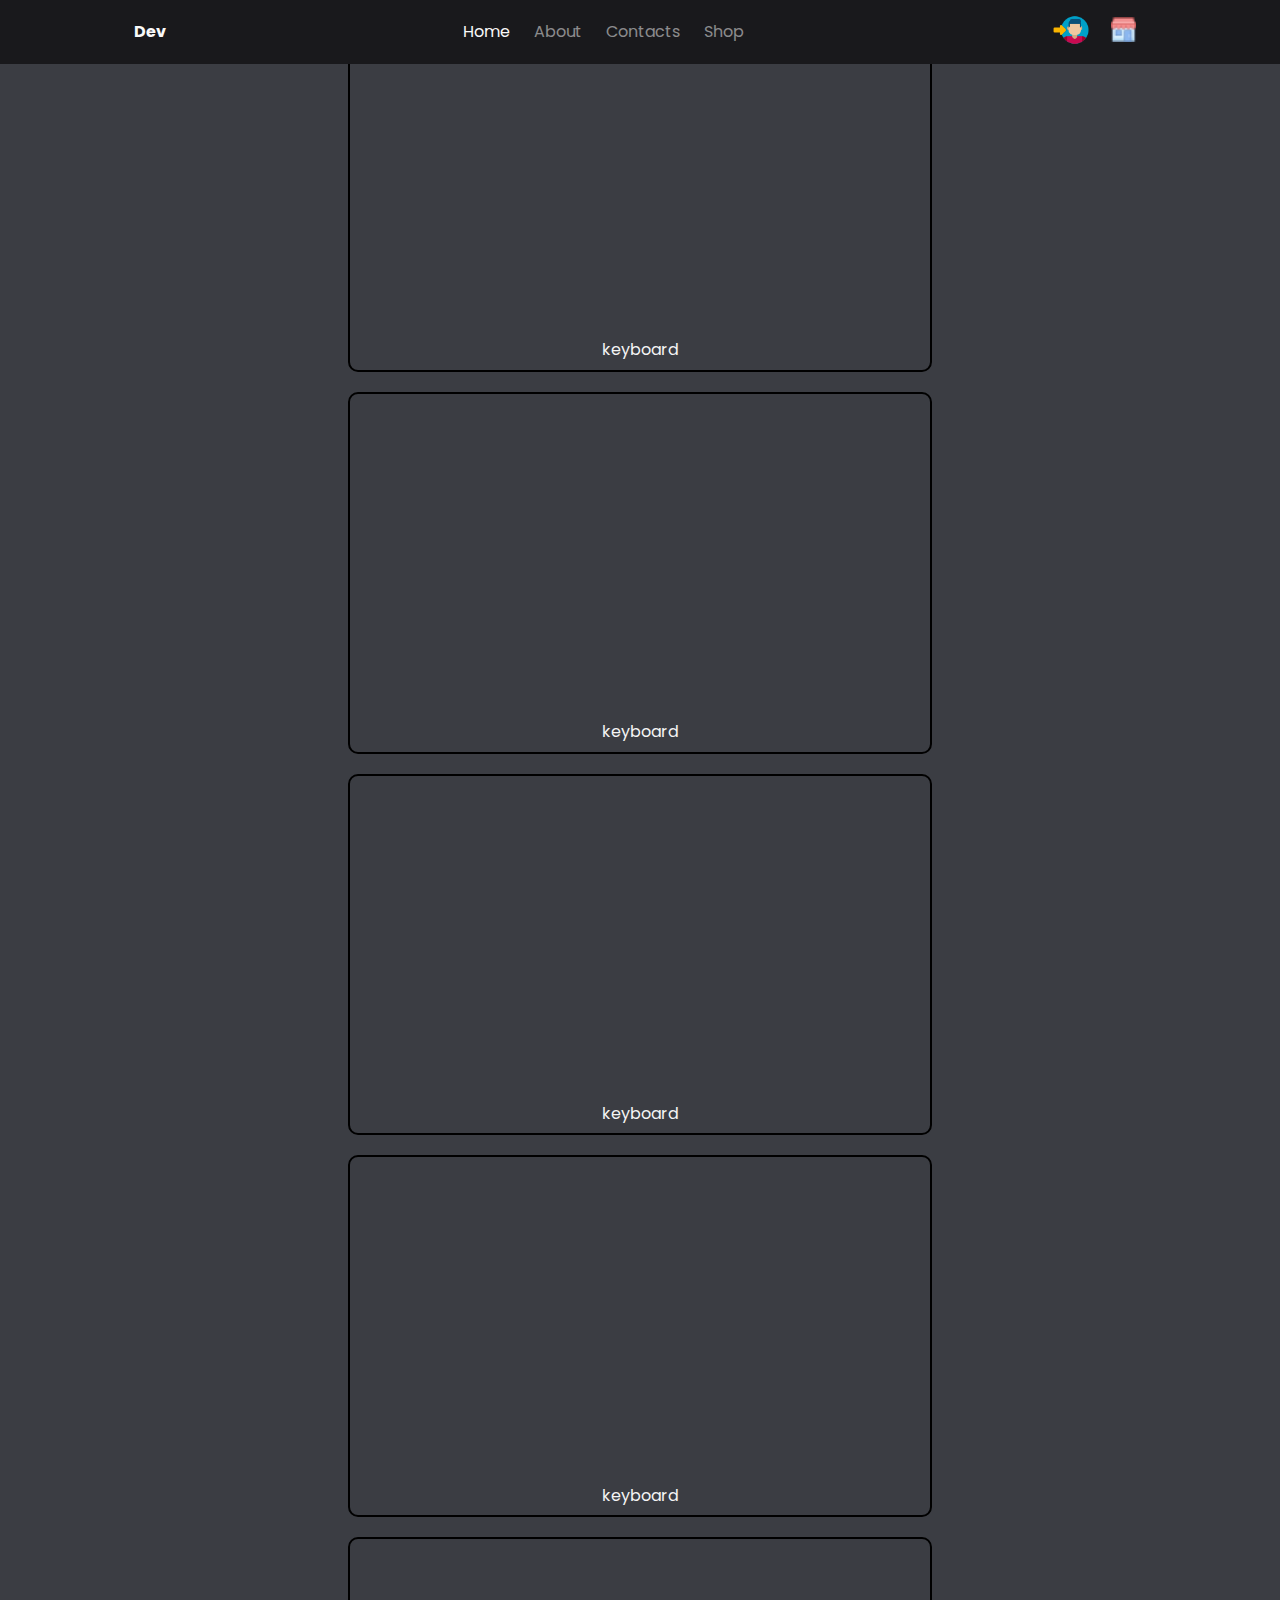
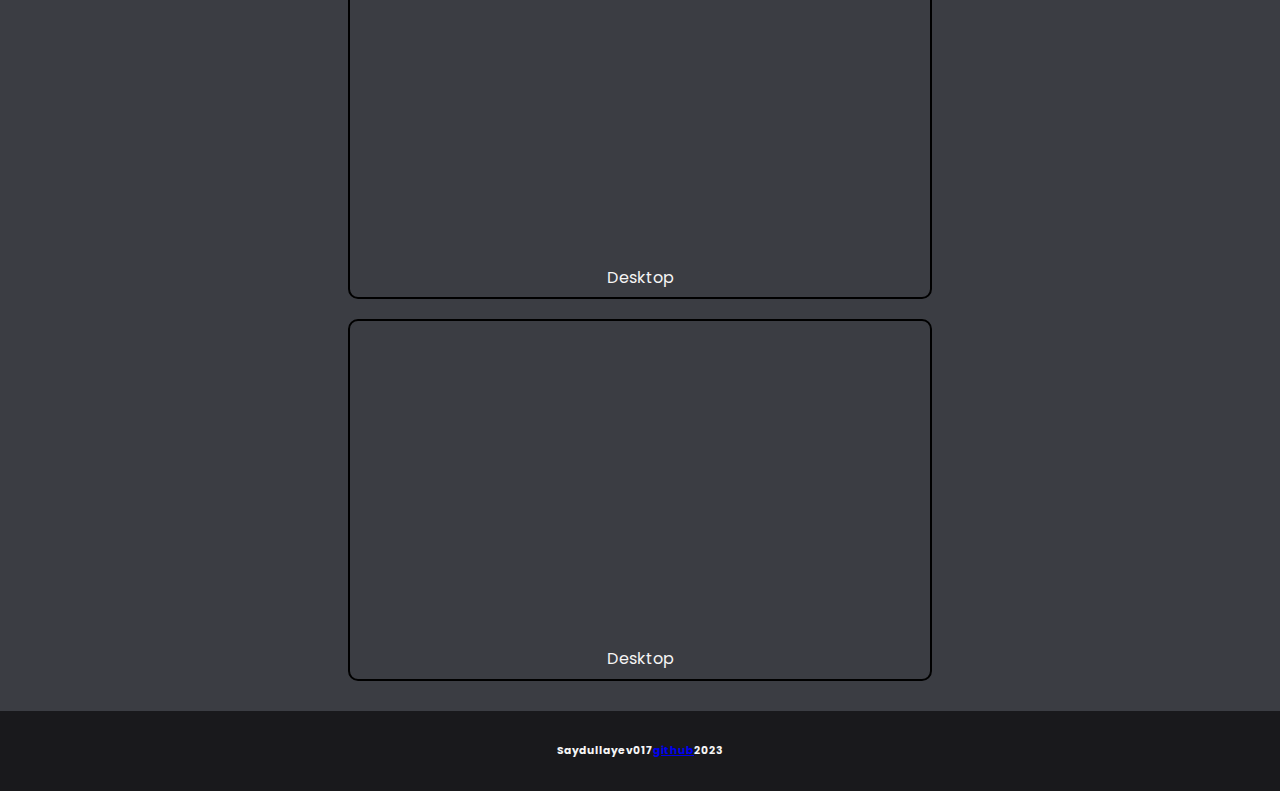
==== index.html @ ff91e8c8 "Added a section_second and blocks" ====
<!DOCTYPE html>
<html lang="en">
<head>
    <meta charset="UTF-8">
    <meta name="viewport" content="width=device-width, initial-scale=1.0">
    <link rel="stylesheet" href="./src/styles/style.css">
    <link rel="stylesheet" href="./src/styles/normalize.css">
    <link rel="stylesheet" href="./index.css">
    <link href="https://fonts.googleapis.com/icon?family=Material+Icons"
      rel="stylesheet">
    <link href="/your-path-to-fontawesome/css/fontawesome.css" rel="stylesheet">
    <title>Web Dev</title>

</head>
<body>
<!-- Container Wrapper -->
    <div class="wrapper">

<!-- Header -->
        <header class="header">
            <nav class="header-navbar">
                <div class="navbar-overlay" onclick="toggleMenuOpen()"></div>

                <button type="button" class="navbar-burger" onclick="toggleMenuOpen()">
                    <span class="material-icons">menu</span>
                </button>

                <h1 class="navbar-title">Dev</h1>
                <nav class="navbar-menu">
                    <button type="button" class="active"><a href="index.html">Home</a></button>
                    <button type="button" class=""><a href="/src/components/about/about.html">About</a></button>
                    <button type="button" class=""><a href="/src/components/contacts/contacts.html">Contacts</a></button>
                    <button type="button" class=""><a href="/src/components/shop/shop.html">Shop</a></button>
                </nav>

                <div class="log">
                    <a href="/src/components/log/log.html"><img src="/src/assets/login.png" style="width: 40px; margin: 10px;" alt=""></a></li>
                    <a href="#"><img src="/src/assets/shop.png" style="width: 25px; margin: 10px;" alt=""></a></li>
                </div>

            </nav>
        </header>

<!-- Main -->
        <main class="main">
            <!-- first -->
            <section class="section_second">
                <div class="block_1">
                    <iframe width="560" height="315" src="https://www.youtube.com/embed/-1fP-hCptP8?si=ERndYBx2W8HJwsbQ" title="YouTube video player" frameborder="0" allow="accelerometer; autoplay; clipboard-write; encrypted-media; gyroscope; picture-in-picture; web-share" allowfullscreen></iframe>
                    <p>keyboard</p>
                </div>
                
                <div class="block_2">
                    <iframe width="560" height="315" src="https://www.youtube.com/embed/ORWeWr7bZyM?si=LJGb68ZSleBan-Cn" title="YouTube video player" frameborder="0" allow="accelerometer; autoplay; clipboard-write; encrypted-media; gyroscope; picture-in-picture; web-share" allowfullscreen></iframe>    
                    <p>keyboard</p>
                </div>

                <div class="block_3">
                    <iframe width="560" height="315" src="https://www.youtube.com/embed/N7OVagiblPo?si=kR8bjoLPE0bi6aUj" title="YouTube video player" frameborder="0" allow="accelerometer; autoplay; clipboard-write; encrypted-media; gyroscope; picture-in-picture; web-share" allowfullscreen></iframe>    
                    <p>keyboard</p>
                </div>
                
                <div class="block_4">
                    <iframe width="560" height="315" src="https://www.youtube.com/embed/NgKJIMyz9kI?si=bmhHI2yXl47X5XbR" title="YouTube video player" frameborder="0" allow="accelerometer; autoplay; clipboard-write; encrypted-media; gyroscope; picture-in-picture; web-share" allowfullscreen></iframe>
                    <p>keyboard</p>
                </div>
                
                <div class="block_5">
                    <iframe width="560" height="315" src="https://www.youtube.com/embed/htn5_M7Wi50?si=7bQc5EC3gcm3yZvz" title="YouTube video player" frameborder="0" allow="accelerometer; autoplay; clipboard-write; encrypted-media; gyroscope; picture-in-picture; web-share" allowfullscreen></iframe>
                    <p>Desktop</p>
                </div>

                <div class="block_6">
                    <iframe width="560" height="315" src="https://www.youtube.com/embed/Ojb8OQCBqFs?si=UhZxWdJc5kx9z6rZ" title="YouTube video player" frameborder="0" allow="accelerometer; autoplay; clipboard-write; encrypted-media; gyroscope; picture-in-picture; web-share" allowfullscreen></iframe>
                    <p>Desktop</p>
                </div>
            
            </section>
        </main>

<!-- Footer -->
        <footer class="footer">
            <h6>Saydullayev017<a href="https://github.com/Saydullayev017">github</a></h6>
            <h6>2023</h6>
        </footer>
    </div>

    <script type="text/javascript">
        const toggleMenuOpen = () => document.body.classList.toggle("open");
    </script>
</body>
</html>
---- src/styles/style.css ----
@import url('https://fonts.googleapis.com/css2?family=Poppins:wght@300;400;500;600&display=swap');
* {
    padding: 0;
    margin: 0;
    box-sizing: border-box;
}

html,
body {
	height: 100%;
    background-color: #3b3d43;
}

.wrapper {
	position: relative;
	min-height: 100%;
}

/* ----------------header------------------ */
button {
    border: 0;
    padding: 0;
    font-family: inherit;
    background: transparent;
    color: inherit;
    cursor: pointer;
}
.header-navbar {
    position: fixed;
    z-index: 1;
    top: 0;
    left: 0;
    display: flex;
    align-items: center;
    justify-content: space-around;
    width: 100%;
    height: 64px;
    background-color: #19191c;
    color: #f9f9f9;
    font-family: 'Poppins';
}

.navbar-overlay {
    position: fixed;
    z-index: 2;
    top: 0;
    left: 0;
    width: 100%;
    height: 100%;
    background-color: rgba(0,0,0,0.5);
    visibility: hidden;
    opacity: 0;
    transition: 0.5s;
}

body.open .navbar-overlay {
    visibility: visible;
    opacity: 1;
}

.navbar-burger {
    position: absolute;
    top: 0;
    left: 0;
    display: grid;
    place-items: center;
    width: 64px;
    height: 64px;
    padding: 0;
}

.navbar-title {
    margin: 0;
    font-size: 16px;
}

.navbar-menu {
    position: fixed;
    z-index: 3;
    top: 0;
    left: 0;
    translate: -100% 0;
    width: 270px;
    height: 100%;
    padding: 20px;
    display: flex;
    gap: 8px;
    flex-direction: column;
    background-color: #000;
    visibility: hidden;
    transition: all 0.3s;
}

.navbar-menu a {
    text-decoration: none;
}

body.open .navbar-menu {
    translate: 0 0;
    visibility: visible;
}

.navbar-menu > button a {
    color: rgba(255,255,255,0.5);
    background: transparent;
    padding: 0 8px;
    transition: all 0.3s;
}

.navbar-menu > button.active a{
    color: inherit;
}

.navbar-menu > button.active:hover {
    color: rgba(255,255,255,0.75);
}

.log {
    display: flex;
    align-items: center;
}


/* ------------------------------------------------------ */

@media only screen and (min-width: 600px) {
    .navbar {
        justify-content: space-between;
        padding: 0 0 0 16px;
    }
    .navbar-overlay {
        display: none;
    }
    .navbar-burger {
        display: none;
    }
    .navbar-menu {
        position: static;
        translate: 0 0;
        width: auto;
        background: transparent;
        flex-direction: row;
        visibility: visible;
    }
}

/* ------------------------------------------------------ */


.footer {
	position: absolute;
	left: 0;
	bottom: 0;
	width: 100%;
	height: 80px;
    background-color: #19191c;
}
footer {
    display: flex;
    justify-content: center;
    align-items: center;
}
h6, p {
    font-family: 'Poppins';
    color: whitesmoke;
}

/* ------------------------------------------------------ */
---- index.css ----
main {
    padding-bottom: 100px;
}
.section {
    position: relative;
    width: 60vw;
    height: 35vh;
    box-shadow: 10px 10px 20px rgba(0,0,0,0.6);
    margin: 5rem auto;
    overflow: hidden;
    opacity: 0.75;
    border-radius: 20px;
}
.section_second {
    display: flex;
    justify-content: center;
    align-items: center;
    flex-direction: column;
    text-align: center;
}

.block_1,.block_2,.block_3,.block_4,.block_5,.block_6{
    border: 2px solid #000;
    border-radius: 10px;
    margin: 10px;
    padding: 10px;
}
.section .section-holder {
    display: grid;
    grid-template-columns: repeat(3, 100%);
    height: 100%;
    width: 100%;
    z-index: 1;
    opacity: 0.75;
    animation: slider 30s ease-in-out infinite alternate;
}
.section-holder #slider-img-1 {
    background-image: url(/src/assets/slide-1.jpg);
    background-position: center;
    background-repeat: no-repeat;
    background-size: cover;
    width: 100%;
}
.main #slider-img-2 {
    background-image: url(/src/assets/slide-2.webp);
    background-position: center;
    background-repeat: no-repeat;
    background-size: cover;
    width: 100%;

}
.main #slider-img-3 {
    background-image: url(/src/assets/slide-3.webp);
    background-position: center;
    background-repeat: no-repeat;
    background-size: cover;
    width: 100%;

}
@keyframes slider {
    0% {transform: translate(0%);}
    10% {transform: translate(-100%);}
    20% {transform: translate(-200%);}

}
/* ------------------------------------------------ */

.section-cards {
    display: flex;
    justify-content: center;
    align-items: center;
    width: 400px;
    flex-wrap: wrap;
}
.section-cards img {
    background-position: center;
    background-repeat: no-repeat;
    background-size: cover;
    width: 200px;
    margin: 10px;
    border-radius: 20px;
}
@media (min-width: 280px) and (max-width: 374px) {
    .section {
        width: 250px;
    }
}
@media (min-width: 375px) and (max-width: 539px) {
    .section {
        width: 350px;
    }
}
@media (min-width: 540px) and (max-width: 759px) {
    .section {
        width: 450px;
    }
}
@media (min-width: 760px) and (max-width: 819px) {
    .section {
        width: 650px;
    }
}
@media (min-width: 820px) and (max-width: 1180px) {
    .section {
        width: 750px;
    }
}
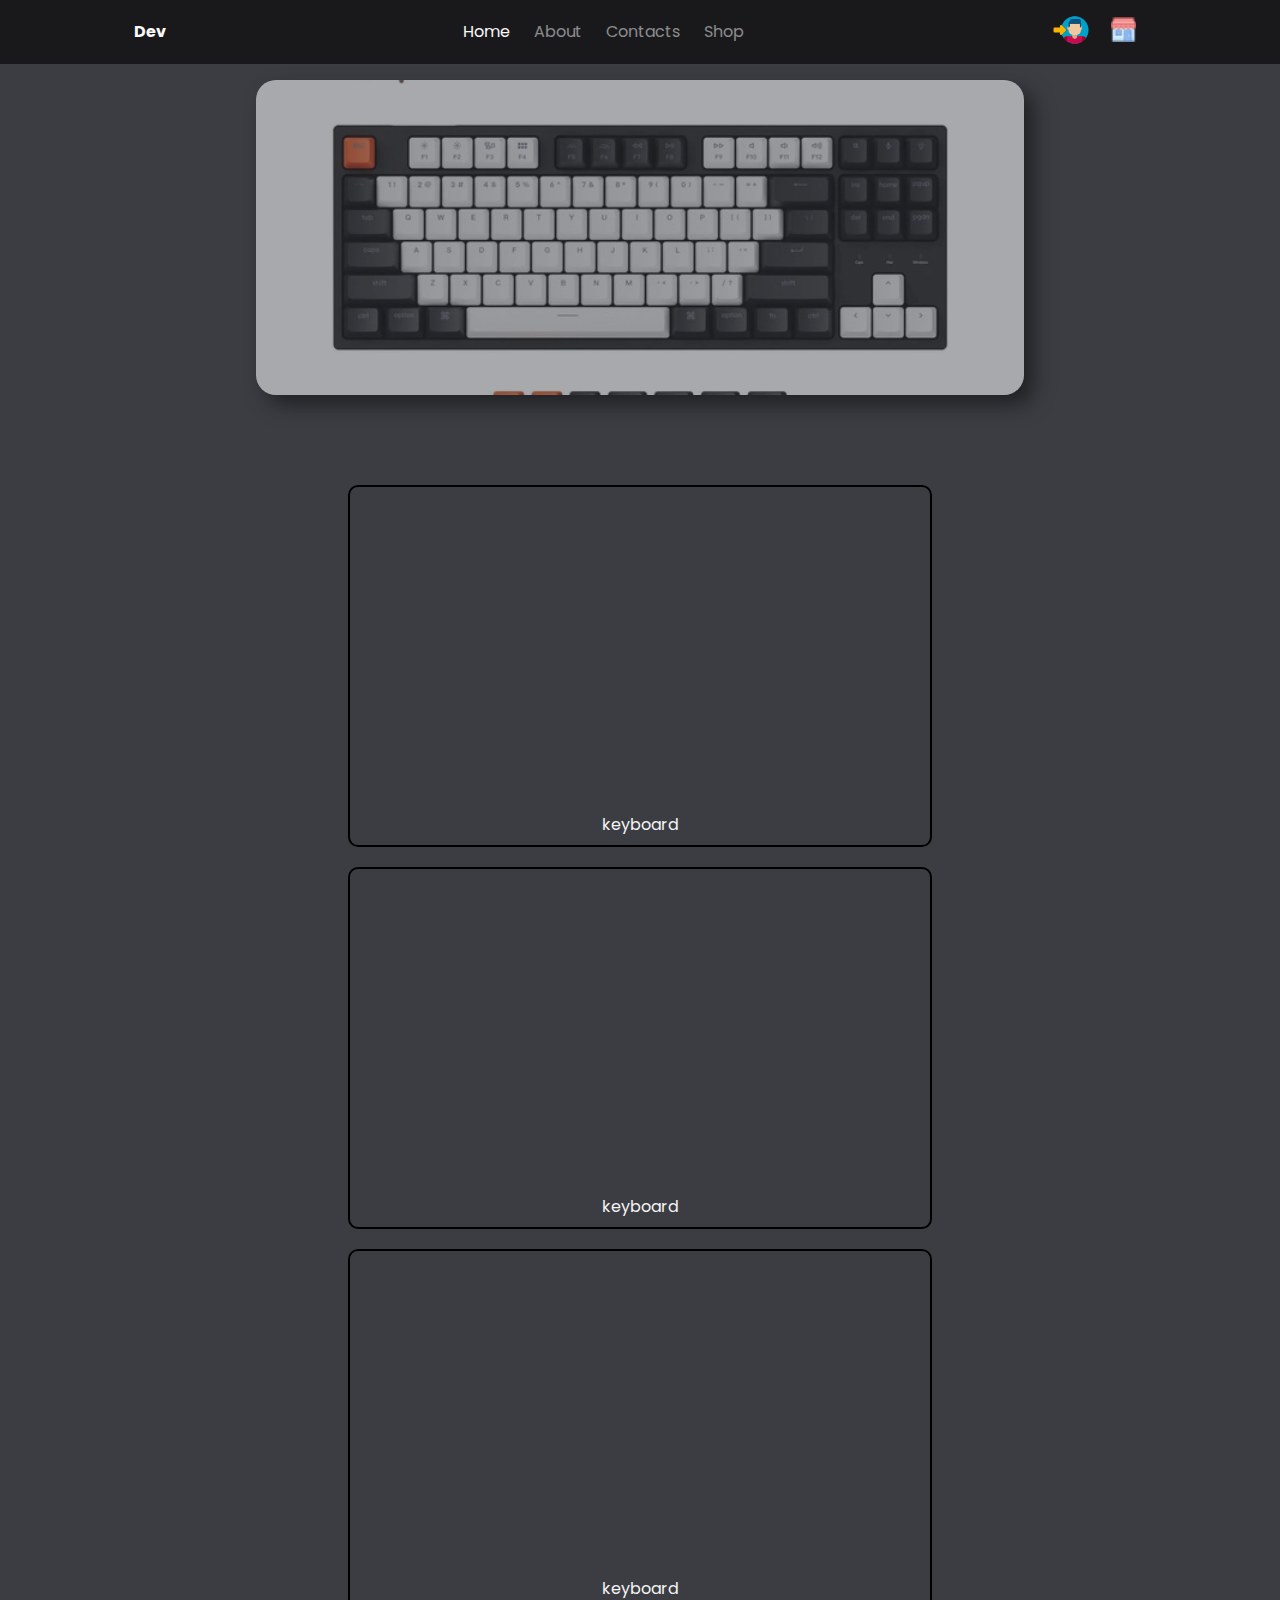
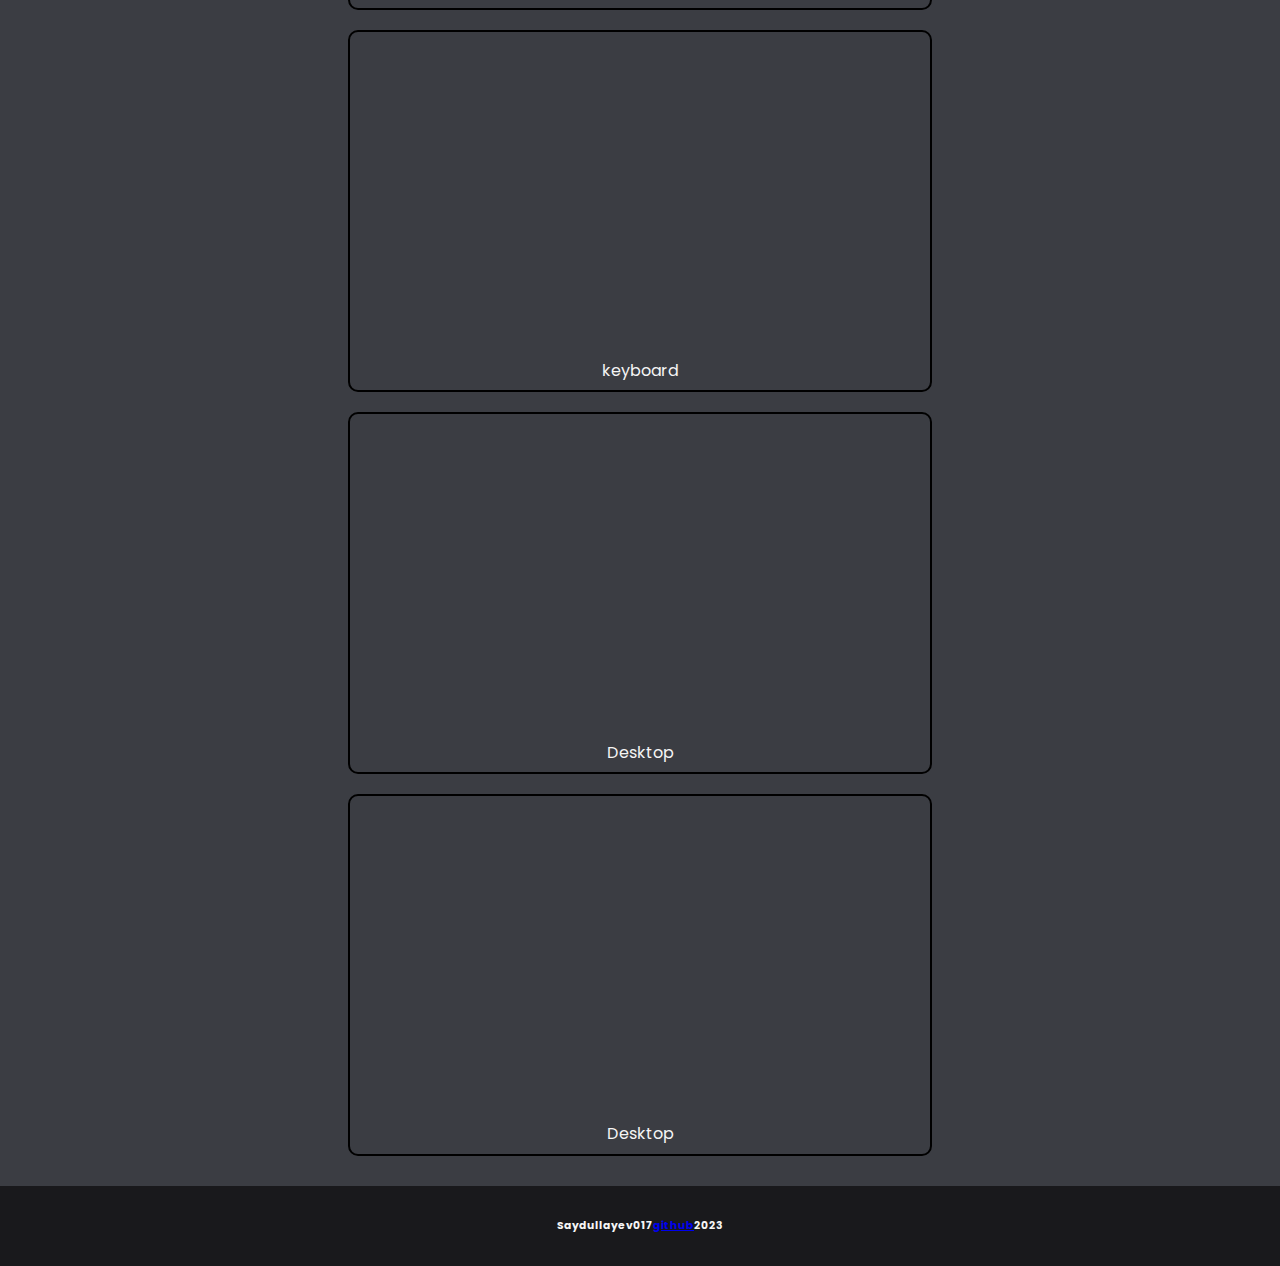
==== commit 1746add0: "Added a section_second and fixed" ====
--- a/index.html
+++ b/index.html
@@ -44,6 +44,14 @@
 <!-- Main -->
         <main class="main">
             <!-- first -->
+            <section class="section">
+                <div class="section-holder">
+                    <div id="slider-img-1"></div>
+                    <div id="slider-img-2"></div>
+                    <div id="slider-img-3"></div>
+                </div>
+            </section>
+            <!-- second -->
             <section class="section_second">
                 <div class="block_1">
                     <iframe width="560" height="315" src="https://www.youtube.com/embed/-1fP-hCptP8?si=ERndYBx2W8HJwsbQ" title="YouTube video player" frameborder="0" allow="accelerometer; autoplay; clipboard-write; encrypted-media; gyroscope; picture-in-picture; web-share" allowfullscreen></iframe>
@@ -76,6 +84,7 @@
                 </div>
             
             </section>
+            <!--  -->
         </main>
 
 <!-- Footer -->
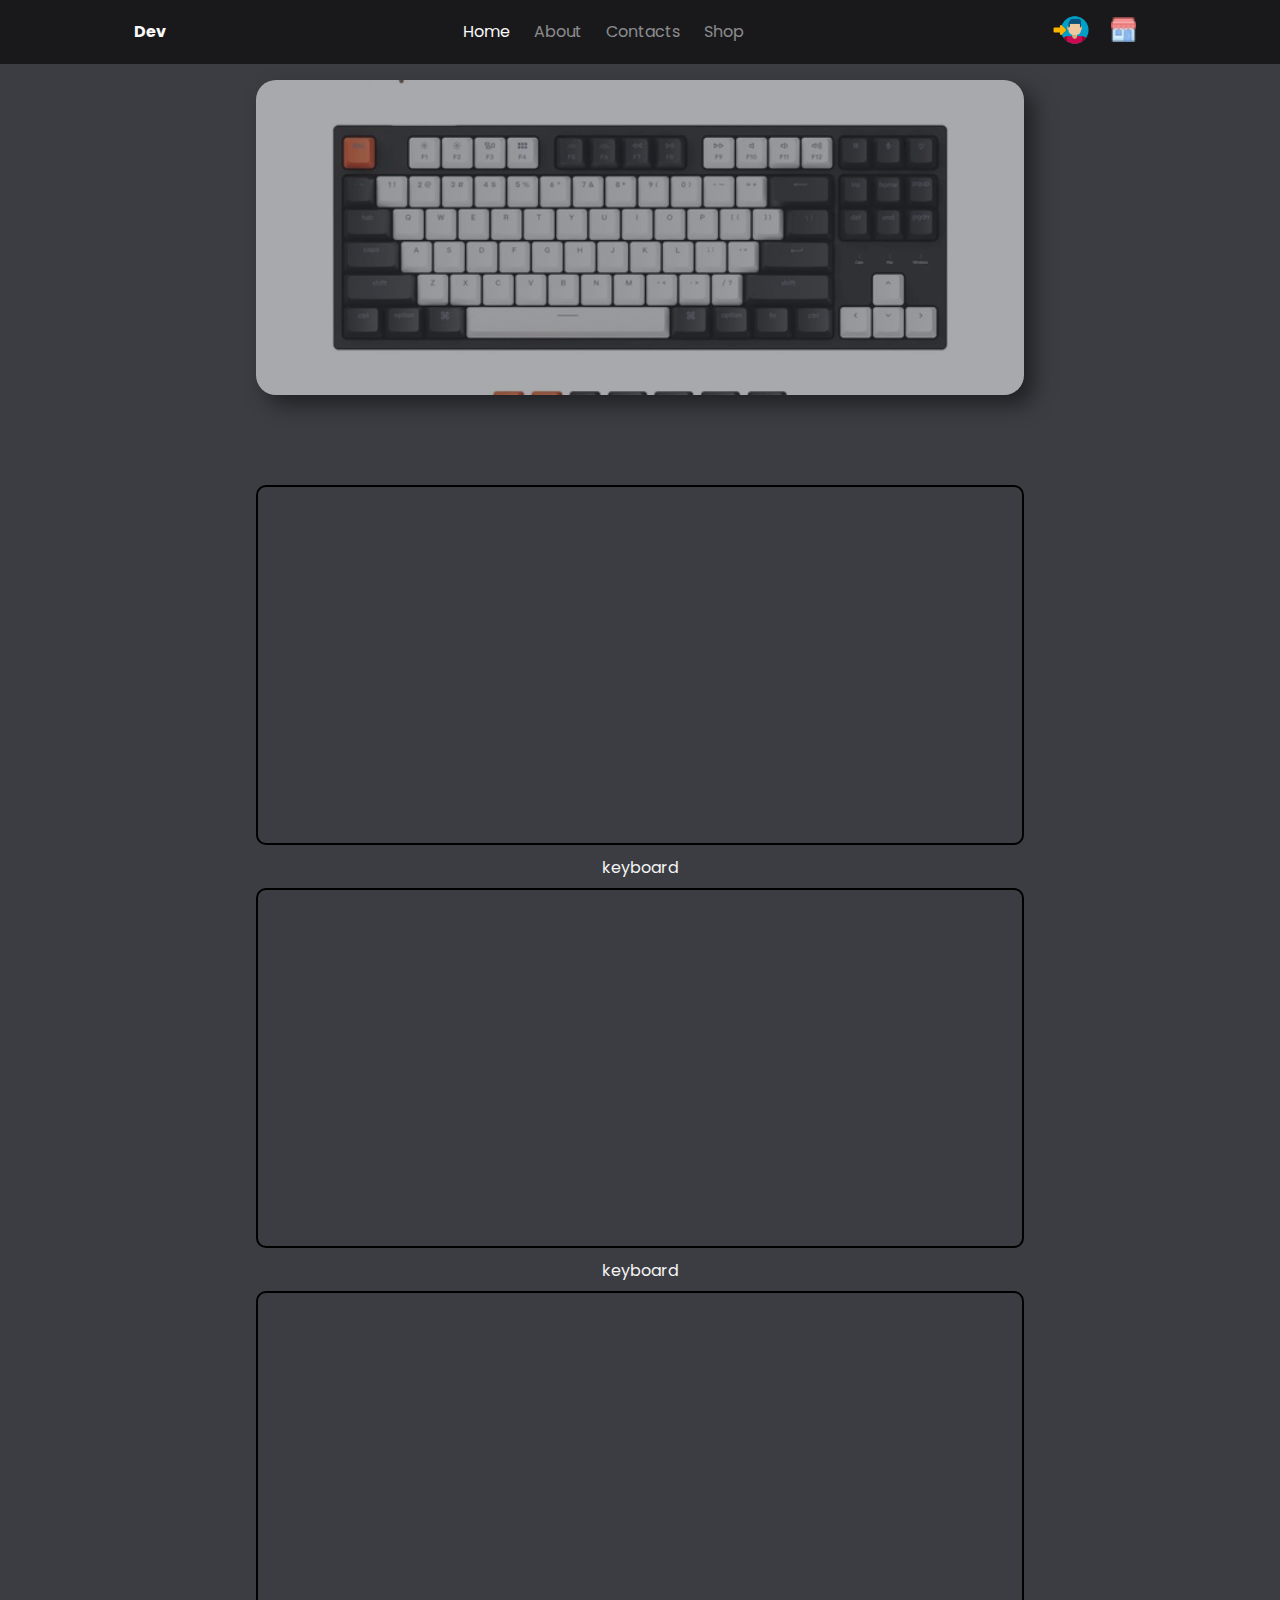
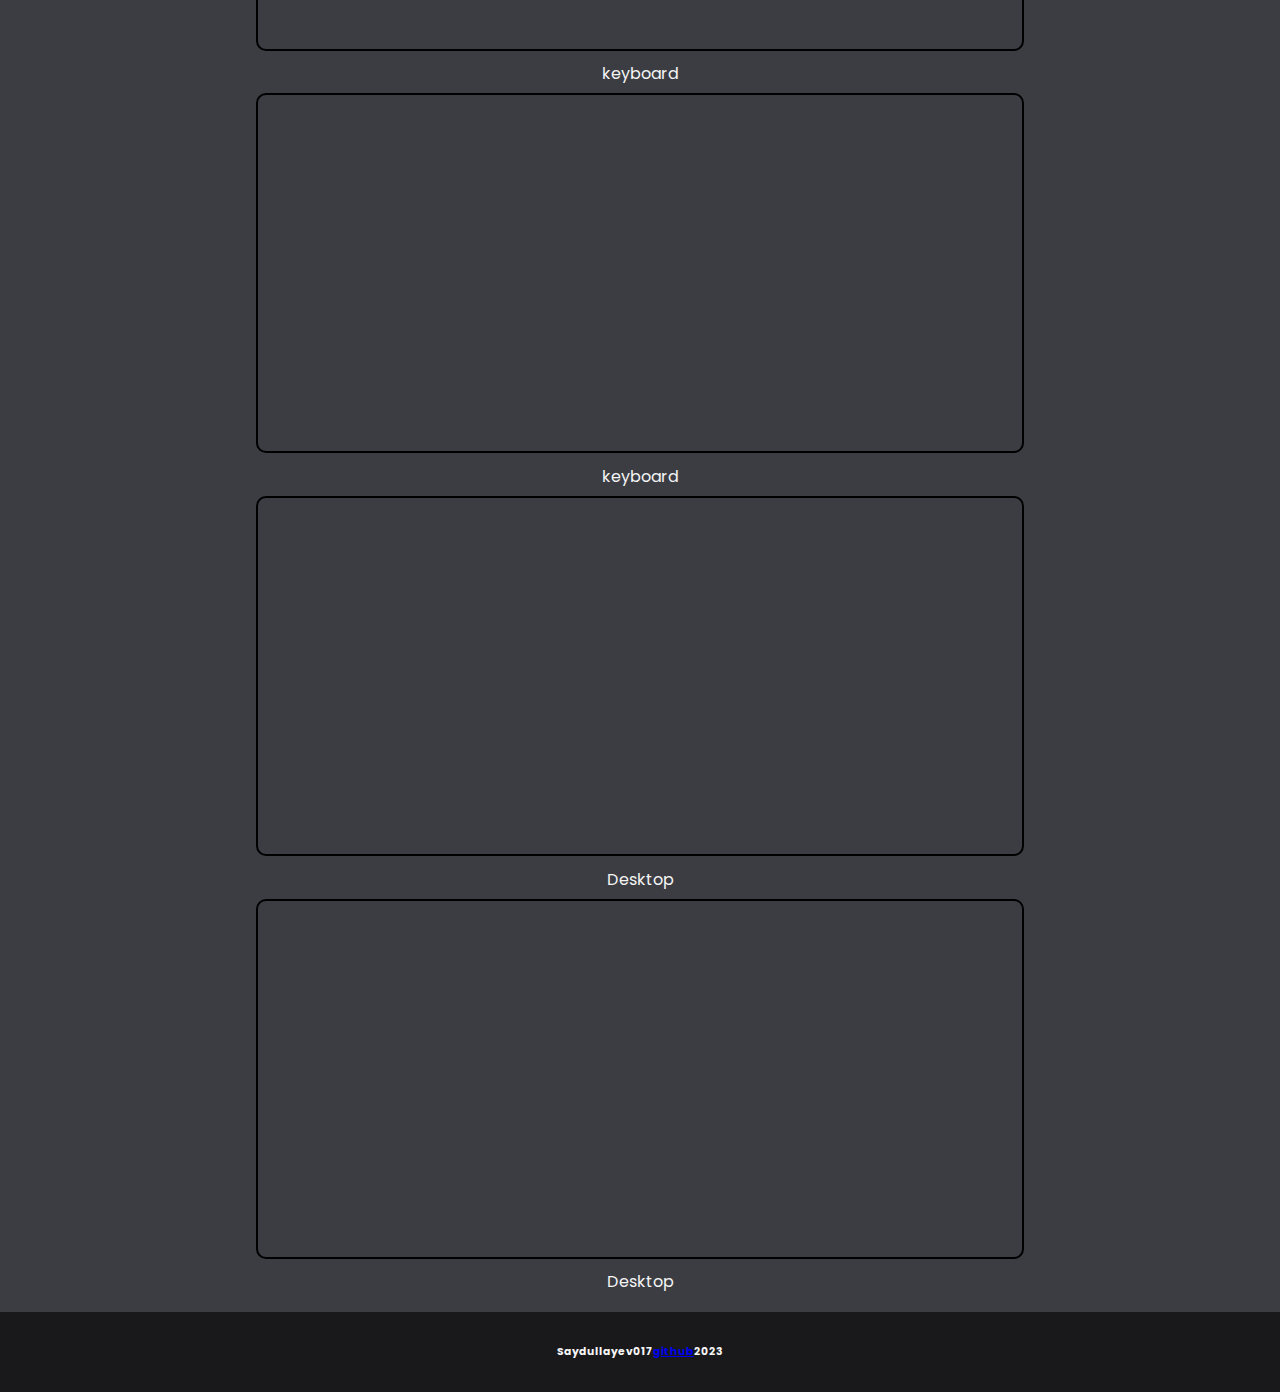
==== commit ed71ce7b: "fixed styles files -> home page and about page. home page block media queryes fixed, about picture f" ====
--- a/index.html
+++ b/index.html
@@ -15,8 +15,7 @@
 <body>
 <!-- Container Wrapper -->
     <div class="wrapper">
-
-<!-- Header -->
+        <!-- Header -->
         <header class="header">
             <nav class="header-navbar">
                 <div class="navbar-overlay" onclick="toggleMenuOpen()"></div>
@@ -35,7 +34,7 @@
 
                 <div class="log">
                     <a href="/src/components/log/log.html"><img src="/src/assets/login.png" style="width: 40px; margin: 10px;" alt=""></a></li>
-                    <a href="#"><img src="/src/assets/shop.png" style="width: 25px; margin: 10px;" alt=""></a></li>
+                    <a href="/src/components/basket/basket.html"><img src="/src/assets/shop.png" style="width: 25px; margin: 10px;" alt=""></a></li>
                 </div>
 
             </nav>
@@ -43,48 +42,47 @@
 
 <!-- Main -->
         <main class="main">
-            <!-- first -->
+            <!-- First Section-->
             <section class="section">
+                <!-- Slides -->
                 <div class="section-holder">
                     <div id="slider-img-1"></div>
                     <div id="slider-img-2"></div>
                     <div id="slider-img-3"></div>
                 </div>
             </section>
-            <!-- second -->
+            <!-- Second Section -->
             <section class="section_second">
-                <div class="block_1">
-                    <iframe width="560" height="315" src="https://www.youtube.com/embed/-1fP-hCptP8?si=ERndYBx2W8HJwsbQ" title="YouTube video player" frameborder="0" allow="accelerometer; autoplay; clipboard-write; encrypted-media; gyroscope; picture-in-picture; web-share" allowfullscreen></iframe>
+                <div class="block">
+                    <iframe  src="https://www.youtube.com/embed/-1fP-hCptP8?si=ERndYBx2W8HJwsbQ" title="YouTube video player" frameborder="0" allow="accelerometer; autoplay; clipboard-write; encrypted-media; gyroscope; picture-in-picture; web-share" allowfullscreen></iframe>
                     <p>keyboard</p>
                 </div>
                 
-                <div class="block_2">
-                    <iframe width="560" height="315" src="https://www.youtube.com/embed/ORWeWr7bZyM?si=LJGb68ZSleBan-Cn" title="YouTube video player" frameborder="0" allow="accelerometer; autoplay; clipboard-write; encrypted-media; gyroscope; picture-in-picture; web-share" allowfullscreen></iframe>    
+                <div class="block">
+                    <iframe  src="https://www.youtube.com/embed/ORWeWr7bZyM?si=LJGb68ZSleBan-Cn" title="YouTube video player" frameborder="0" allow="accelerometer; autoplay; clipboard-write; encrypted-media; gyroscope; picture-in-picture; web-share" allowfullscreen></iframe>    
                     <p>keyboard</p>
                 </div>
 
-                <div class="block_3">
-                    <iframe width="560" height="315" src="https://www.youtube.com/embed/N7OVagiblPo?si=kR8bjoLPE0bi6aUj" title="YouTube video player" frameborder="0" allow="accelerometer; autoplay; clipboard-write; encrypted-media; gyroscope; picture-in-picture; web-share" allowfullscreen></iframe>    
+                <div class="block">
+                    <iframe  src="https://www.youtube.com/embed/N7OVagiblPo?si=kR8bjoLPE0bi6aUj" title="YouTube video player" frameborder="0" allow="accelerometer; autoplay; clipboard-write; encrypted-media; gyroscope; picture-in-picture; web-share" allowfullscreen></iframe>    
                     <p>keyboard</p>
                 </div>
                 
-                <div class="block_4">
-                    <iframe width="560" height="315" src="https://www.youtube.com/embed/NgKJIMyz9kI?si=bmhHI2yXl47X5XbR" title="YouTube video player" frameborder="0" allow="accelerometer; autoplay; clipboard-write; encrypted-media; gyroscope; picture-in-picture; web-share" allowfullscreen></iframe>
+                <div class="block">
+                    <iframe  src="https://www.youtube.com/embed/NgKJIMyz9kI?si=bmhHI2yXl47X5XbR" title="YouTube video player" frameborder="0" allow="accelerometer; autoplay; clipboard-write; encrypted-media; gyroscope; picture-in-picture; web-share" allowfullscreen></iframe>
                     <p>keyboard</p>
                 </div>
                 
-                <div class="block_5">
-                    <iframe width="560" height="315" src="https://www.youtube.com/embed/htn5_M7Wi50?si=7bQc5EC3gcm3yZvz" title="YouTube video player" frameborder="0" allow="accelerometer; autoplay; clipboard-write; encrypted-media; gyroscope; picture-in-picture; web-share" allowfullscreen></iframe>
+                <div class="block">
+                    <iframe src="https://www.youtube.com/embed/htn5_M7Wi50?si=7bQc5EC3gcm3yZvz" title="YouTube video player" frameborder="0" allow="accelerometer; autoplay; clipboard-write; encrypted-media; gyroscope; picture-in-picture; web-share" allowfullscreen></iframe>
                     <p>Desktop</p>
                 </div>
 
-                <div class="block_6">
-                    <iframe width="560" height="315" src="https://www.youtube.com/embed/Ojb8OQCBqFs?si=UhZxWdJc5kx9z6rZ" title="YouTube video player" frameborder="0" allow="accelerometer; autoplay; clipboard-write; encrypted-media; gyroscope; picture-in-picture; web-share" allowfullscreen></iframe>
+                <div class="block">
+                    <iframe src="https://www.youtube.com/embed/Ojb8OQCBqFs?si=UhZxWdJc5kx9z6rZ" title="YouTube video player" frameborder="0" allow="accelerometer; autoplay; clipboard-write; encrypted-media; gyroscope; picture-in-picture; web-share" allowfullscreen></iframe>
                     <p>Desktop</p>
                 </div>
-            
             </section>
-            <!--  -->
         </main>
 
 <!-- Footer -->
--- a/index.css
+++ b/index.css
@@ -19,12 +19,7 @@
     text-align: center;
 }
 
-.block_1,.block_2,.block_3,.block_4,.block_5,.block_6{
-    border: 2px solid #000;
-    border-radius: 10px;
-    margin: 10px;
-    padding: 10px;
-}
+
 .section .section-holder {
     display: grid;
     grid-template-columns: repeat(3, 100%);
@@ -65,6 +60,7 @@
 }
 /* ------------------------------------------------ */
 
+
 .section-cards {
     display: flex;
     justify-content: center;
@@ -80,28 +76,45 @@
     margin: 10px;
     border-radius: 20px;
 }
+.block iframe{
+    border: 2px solid #000;
+    border-radius: 10px;
+    margin: 10px;
+    padding: 10px;
+    width: 60vw;
+    height: 40vh;
+}
 @media (min-width: 280px) and (max-width: 374px) {
     .section {
         width: 250px;
     }
+    .block iframe p{
+        width: 250px;
+        height: 250px;
+    }
+
 }
 @media (min-width: 375px) and (max-width: 539px) {
     .section {
         width: 350px;
     }
+    .block iframe {
+        width: 350px;
+        height: 350px;
+    }
 }
 @media (min-width: 540px) and (max-width: 759px) {
-    .section {
+    .section .block{
         width: 450px;
     }
 }
 @media (min-width: 760px) and (max-width: 819px) {
-    .section {
+    .section .block{
         width: 650px;
     }
 }
 @media (min-width: 820px) and (max-width: 1180px) {
-    .section {
+    .section .block{
         width: 750px;
     }
 }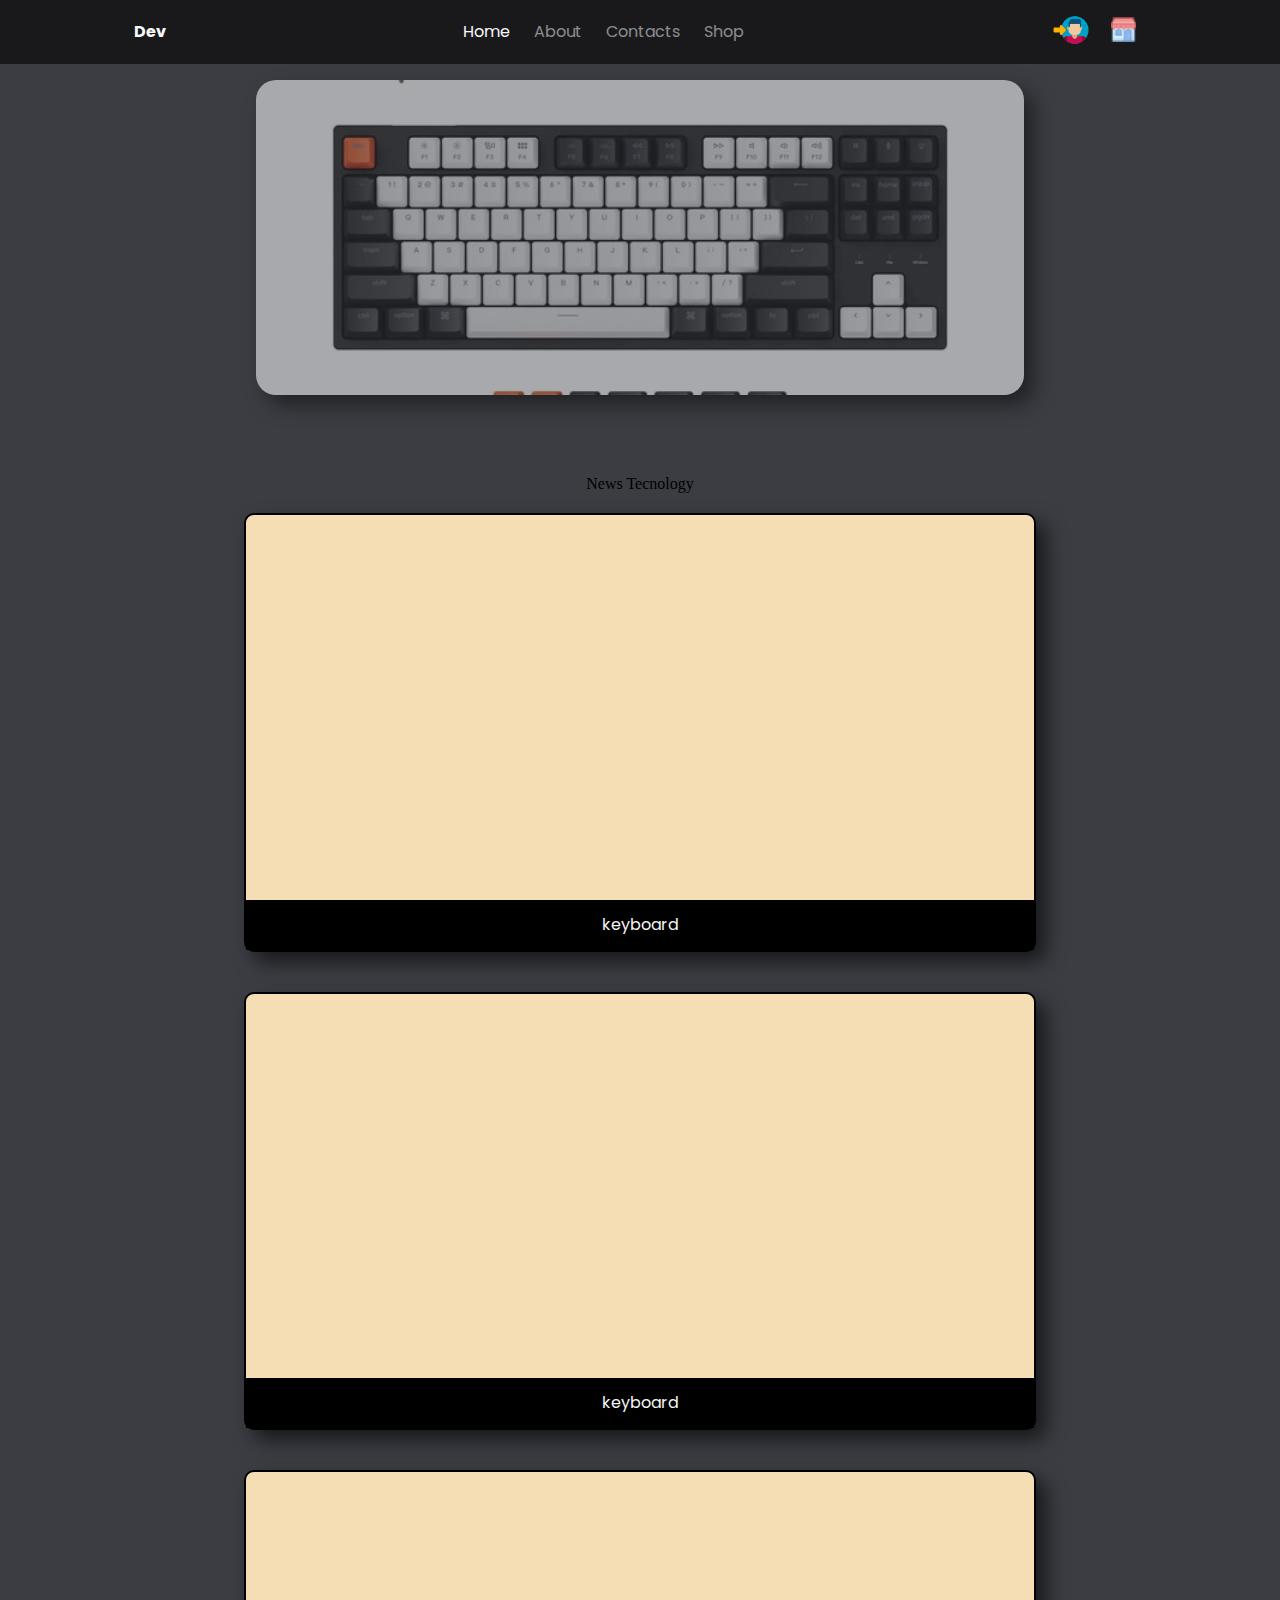
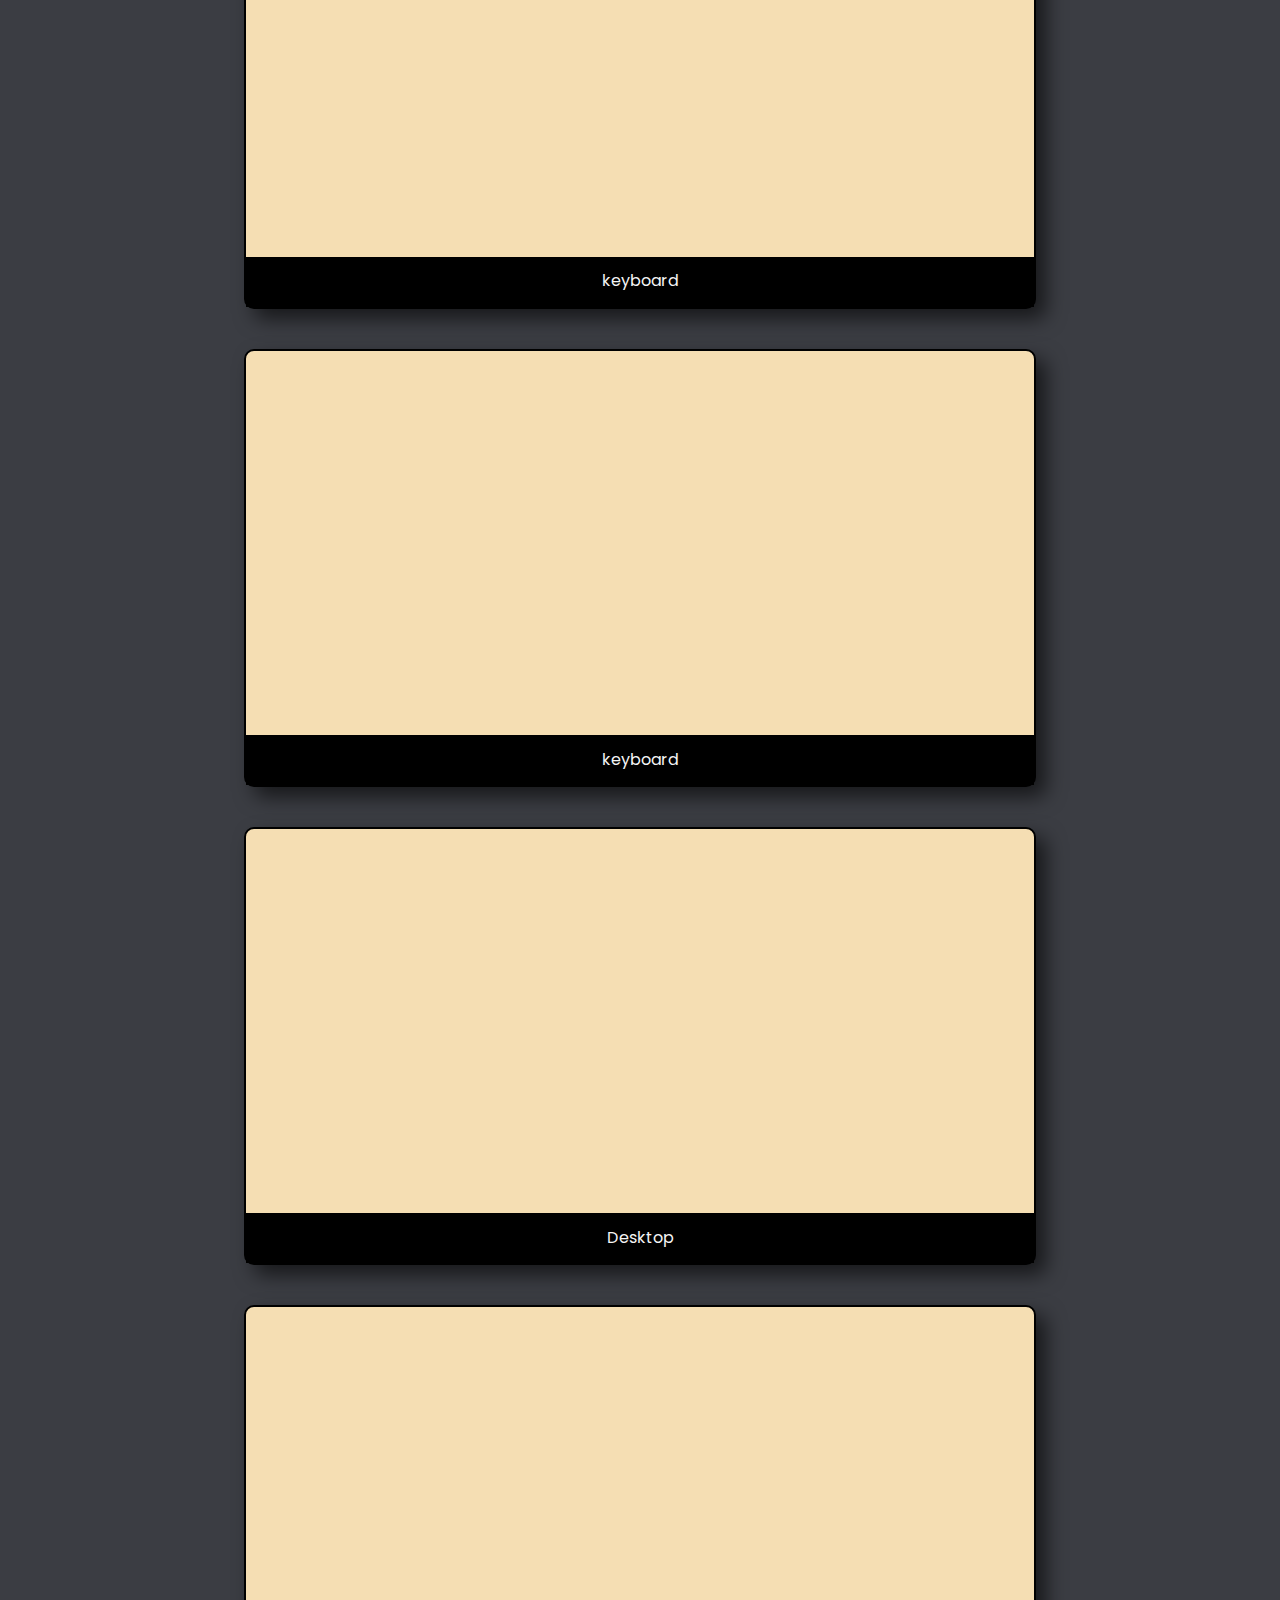
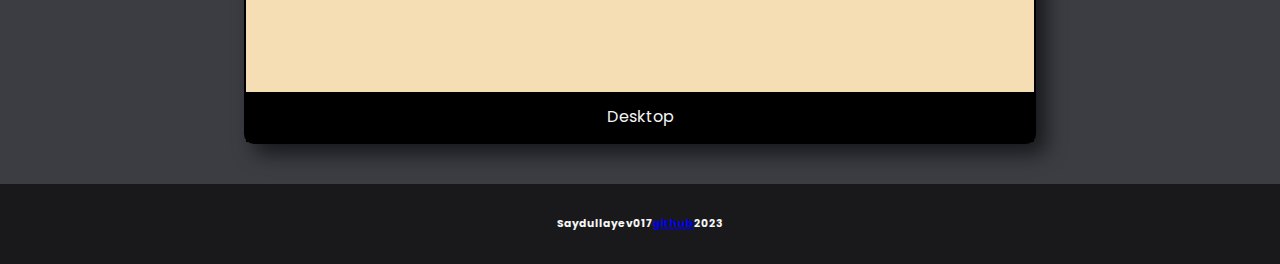
==== commit f207a88b: "added styles for home page" ====
--- a/index.html
+++ b/index.html
@@ -40,7 +40,7 @@
             </nav>
         </header>
 
-<!-- Main -->
+        <!-- Main -->
         <main class="main">
             <!-- First Section-->
             <section class="section">
@@ -53,34 +53,37 @@
             </section>
             <!-- Second Section -->
             <section class="section_second">
+                <div class="section-title">
+                    News Tecnology                
+                </div>
                 <div class="block">
                     <iframe  src="https://www.youtube.com/embed/-1fP-hCptP8?si=ERndYBx2W8HJwsbQ" title="YouTube video player" frameborder="0" allow="accelerometer; autoplay; clipboard-write; encrypted-media; gyroscope; picture-in-picture; web-share" allowfullscreen></iframe>
-                    <p>keyboard</p>
+                    <p class="tittle_card">keyboard</p>
                 </div>
                 
                 <div class="block">
                     <iframe  src="https://www.youtube.com/embed/ORWeWr7bZyM?si=LJGb68ZSleBan-Cn" title="YouTube video player" frameborder="0" allow="accelerometer; autoplay; clipboard-write; encrypted-media; gyroscope; picture-in-picture; web-share" allowfullscreen></iframe>    
-                    <p>keyboard</p>
+                    <p class="tittle_card">keyboard</p>
                 </div>
 
                 <div class="block">
                     <iframe  src="https://www.youtube.com/embed/N7OVagiblPo?si=kR8bjoLPE0bi6aUj" title="YouTube video player" frameborder="0" allow="accelerometer; autoplay; clipboard-write; encrypted-media; gyroscope; picture-in-picture; web-share" allowfullscreen></iframe>    
-                    <p>keyboard</p>
+                    <p class="tittle_card">keyboard</p>
                 </div>
                 
                 <div class="block">
                     <iframe  src="https://www.youtube.com/embed/NgKJIMyz9kI?si=bmhHI2yXl47X5XbR" title="YouTube video player" frameborder="0" allow="accelerometer; autoplay; clipboard-write; encrypted-media; gyroscope; picture-in-picture; web-share" allowfullscreen></iframe>
-                    <p>keyboard</p>
+                    <p class="tittle_card">keyboard</p>
                 </div>
                 
                 <div class="block">
                     <iframe src="https://www.youtube.com/embed/htn5_M7Wi50?si=7bQc5EC3gcm3yZvz" title="YouTube video player" frameborder="0" allow="accelerometer; autoplay; clipboard-write; encrypted-media; gyroscope; picture-in-picture; web-share" allowfullscreen></iframe>
-                    <p>Desktop</p>
+                    <p class="tittle_card">Desktop</p>
                 </div>
 
                 <div class="block">
                     <iframe src="https://www.youtube.com/embed/Ojb8OQCBqFs?si=UhZxWdJc5kx9z6rZ" title="YouTube video player" frameborder="0" allow="accelerometer; autoplay; clipboard-write; encrypted-media; gyroscope; picture-in-picture; web-share" allowfullscreen></iframe>
-                    <p>Desktop</p>
+                    <p class="tittle_card">Desktop</p>
                 </div>
             </section>
         </main>
--- a/index.css
+++ b/index.css
@@ -77,12 +77,28 @@
     border-radius: 20px;
 }
 .block iframe{
-    border: 2px solid #000;
-    border-radius: 10px;
+    
     margin: 10px;
     padding: 10px;
     width: 60vw;
     height: 40vh;
+}
+.block {
+    border: 2px solid #000;
+    border-radius: 10px;
+    background-color: wheat;
+    margin: 20px;
+    box-shadow: 10px 10px 20px rgba(0,0,0,0.6);
+}
+.tittle_card {
+    background-color: #000;
+    height: 50px;
+    display: flex;
+    justify-content: center;
+    align-items: center;
+}
+.section-title {
+    
 }
 @media (min-width: 280px) and (max-width: 374px) {
     .section {
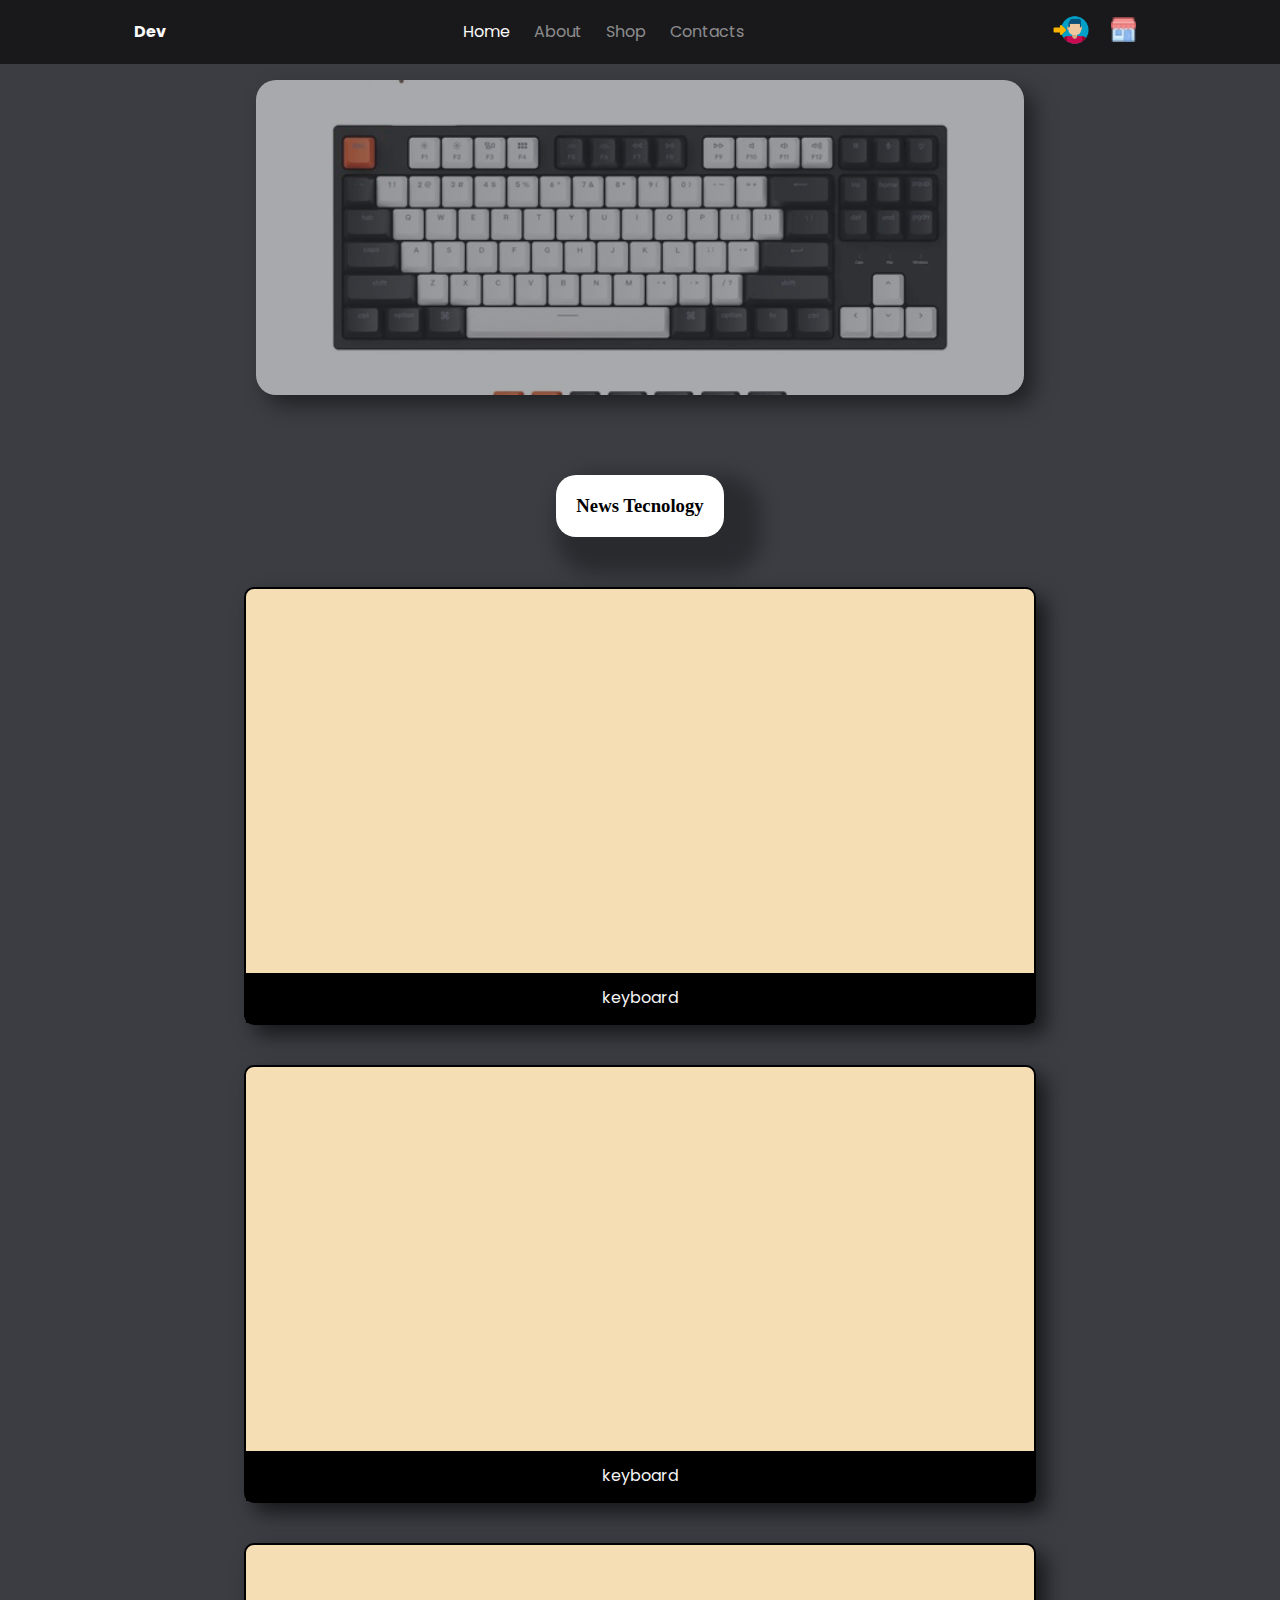
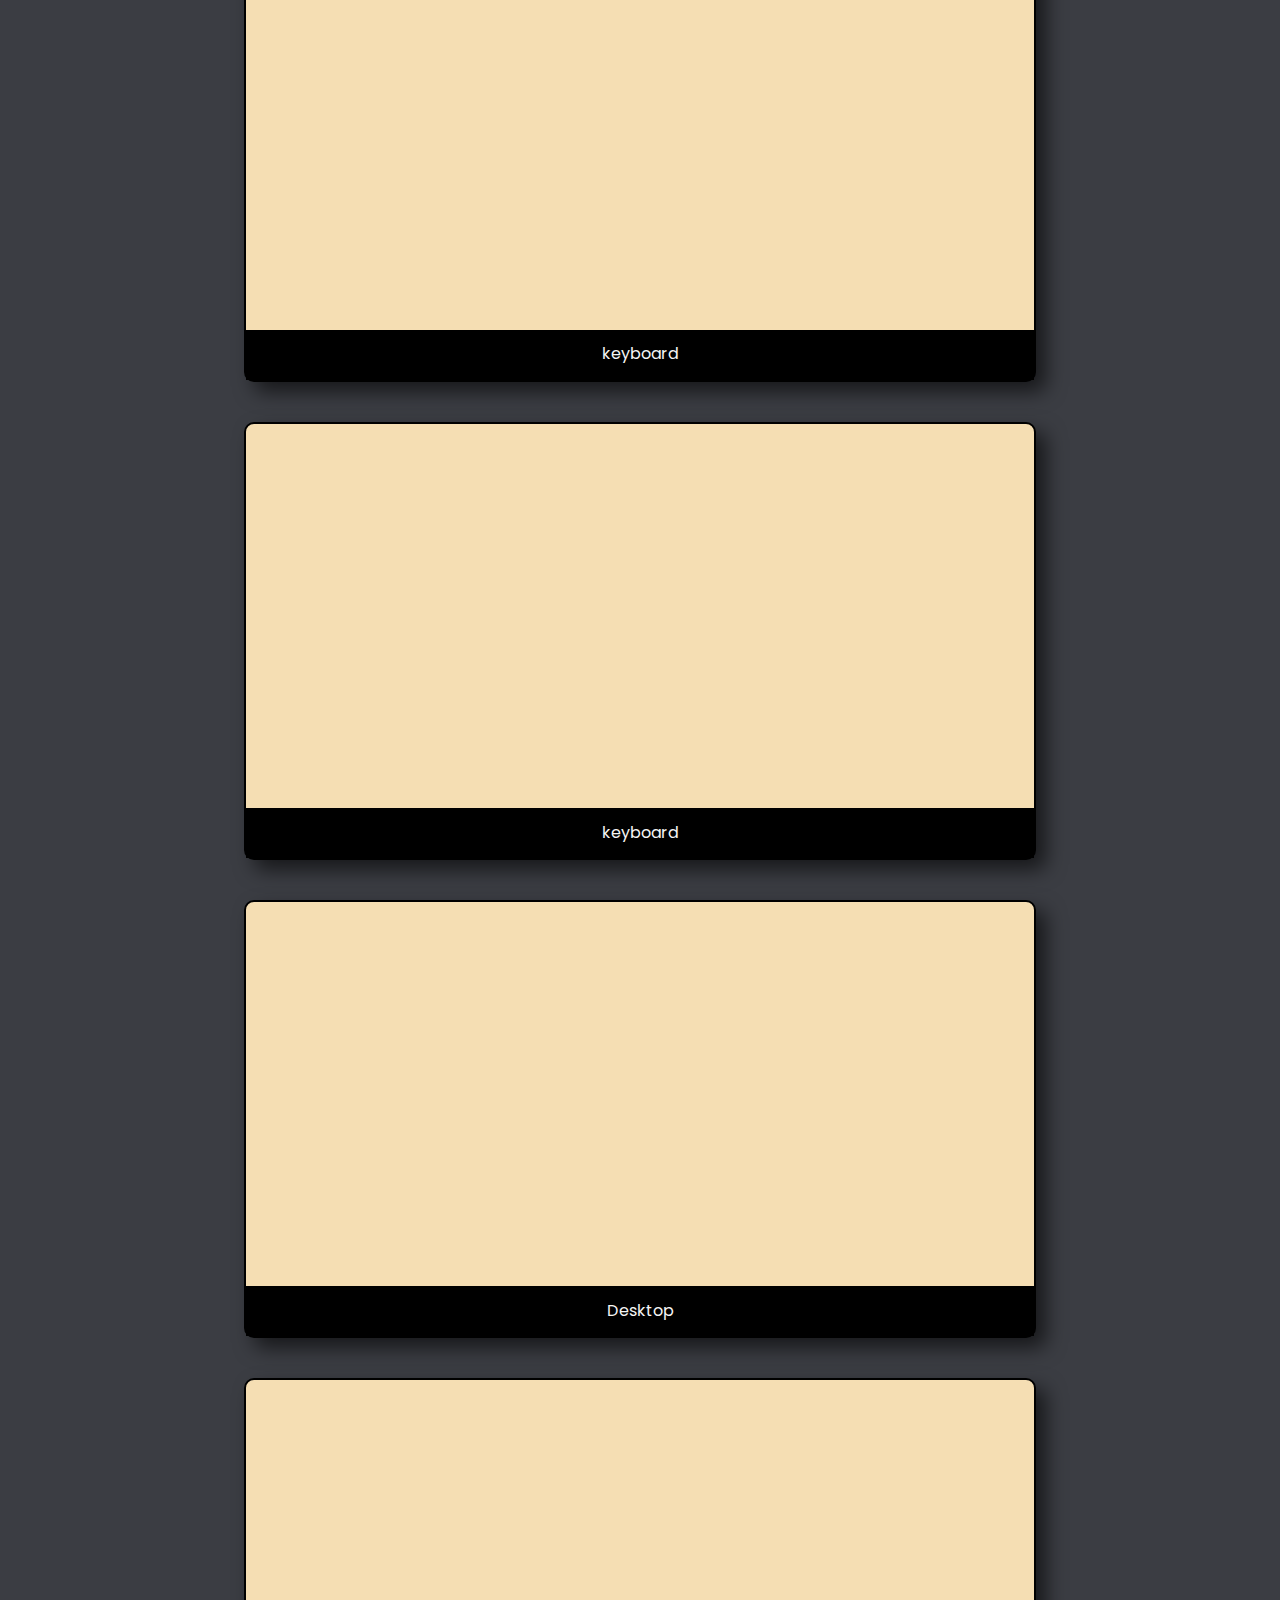
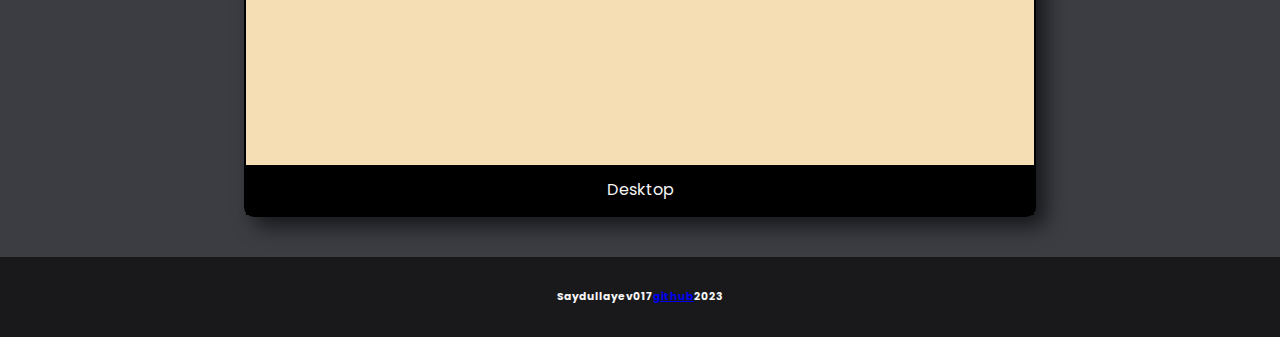
==== commit 2aa82c03: "added styles for basket and fixed index.js and other" ====
--- a/index.html
+++ b/index.html
@@ -26,10 +26,10 @@
 
                 <h1 class="navbar-title">Dev</h1>
                 <nav class="navbar-menu">
-                    <button type="button" class="active"><a href="index.html">Home</a></button>
+                    <button type="button" class="active"><a href="/">Home</a></button>
                     <button type="button" class=""><a href="/src/components/about/about.html">About</a></button>
+                    <button type="button" class=""><a href="/src/components/shop/shop.html">Shop</a></button>
                     <button type="button" class=""><a href="/src/components/contacts/contacts.html">Contacts</a></button>
-                    <button type="button" class=""><a href="/src/components/shop/shop.html">Shop</a></button>
                 </nav>
 
                 <div class="log">
@@ -53,9 +53,9 @@
             </section>
             <!-- Second Section -->
             <section class="section_second">
-                <div class="section-title">
+                <h3 id="section-title">
                     News Tecnology                
-                </div>
+                </h3>
                 <div class="block">
                     <iframe  src="https://www.youtube.com/embed/-1fP-hCptP8?si=ERndYBx2W8HJwsbQ" title="YouTube video player" frameborder="0" allow="accelerometer; autoplay; clipboard-write; encrypted-media; gyroscope; picture-in-picture; web-share" allowfullscreen></iframe>
                     <p class="tittle_card">keyboard</p>
@@ -95,6 +95,7 @@
         </footer>
     </div>
 
+    <script src="/src/js/index.js"></script>
     <script type="text/javascript">
         const toggleMenuOpen = () => document.body.classList.toggle("open");
     </script>
--- a/index.css
+++ b/index.css
@@ -59,7 +59,13 @@
 
 }
 /* ------------------------------------------------ */
-
+#section-title {
+    padding: 20px;
+    margin-bottom: 30px;
+    border-radius: 20px;
+    background-color: white;
+    box-shadow:1em 1em 1em 1em rgba(0, 0, 0, 0.3);
+}
 
 .section-cards {
     display: flex;
